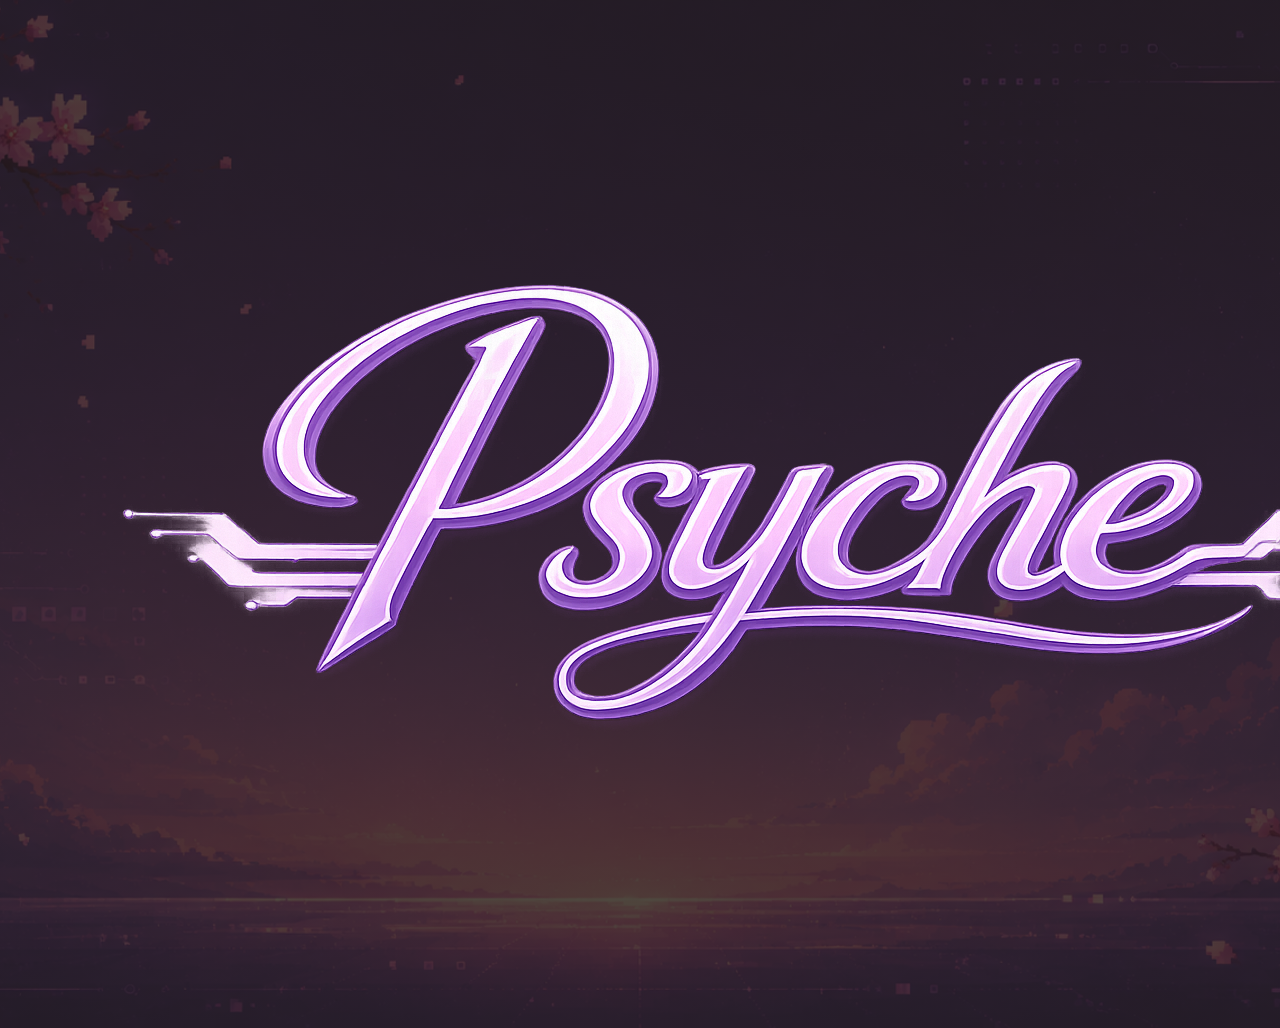
==== index.html @ a0b157a4 "first commit" ====
<!--Kann die Seite auf eng und de machen zum wehchseln-->
<!DOCTYPE html>
<html lang="en">

<head>
  <meta charset="UTF-8">
  <meta name="viewport" content="width=device-width, initale-scale=1.0">

  <link rel="stylesheet" href="style.css">
  <script src="script.js" defer></script>
</head>

<body>
  <div class="menu">
    <button id="thought-button"
            class="menu-button active">
     Gedanke
    </button>
    <button id="analyze-button"
            class="menu-button">
     Analyse
    </button>
  </div>

  <div>
    <a href="index.html">
      <img 
      id="home-button"
      src="assets/images/ai-generated/home.png"
      alt="Home">
    </a>
  </div>

</body>

</html>
---- style.css ----
/* BODY */
body {
  margin: 0;
  min-height: 100vh;


  display: flex;

  justify-content: center;
  align-items: flex-start;
  background-color: #221A0F;

  background: 
    linear-gradient(
      rgba(34, 26, 15, 0.8),
      rgba(34, 26, 15, 0.8)
      ),
      url("assets/images/ai-generated/HomeBackground.png");

  background-size: cover;
  background-position: center;
  background-repeat: no-repeat;  
}

/* MENU */
.menu {
  margin-top: 20px;
  display: flex;
  flex-direction: column;
  gap: 25px;
}

.menu-button {

  width: 200px;
  height: 50px;

  font-size: 25px;
  color: white;
  
  border: none;
  border-radius: 20px;

  background: linear-gradient(
    135deg,
    #7c3aed,
    #9333ea,
    #c084fc
  );
  
  cursor: pointer;

  transition: all 0.25s ease;
}

.menu-button:hover {
  transform: translateY(-2px);

  box-shadow:
  0px 0px 15px rgba(147, 51, 234, 0.5),
  0px 0px 35px rgba(147, 51, 234, 0.3);

  filter: brightness(1.1);
}

.menu-button:active {
  transform: scale(0.85);

  box-shadow:
  0 0 25px rgba(192, 132, 252, 0.7);
}
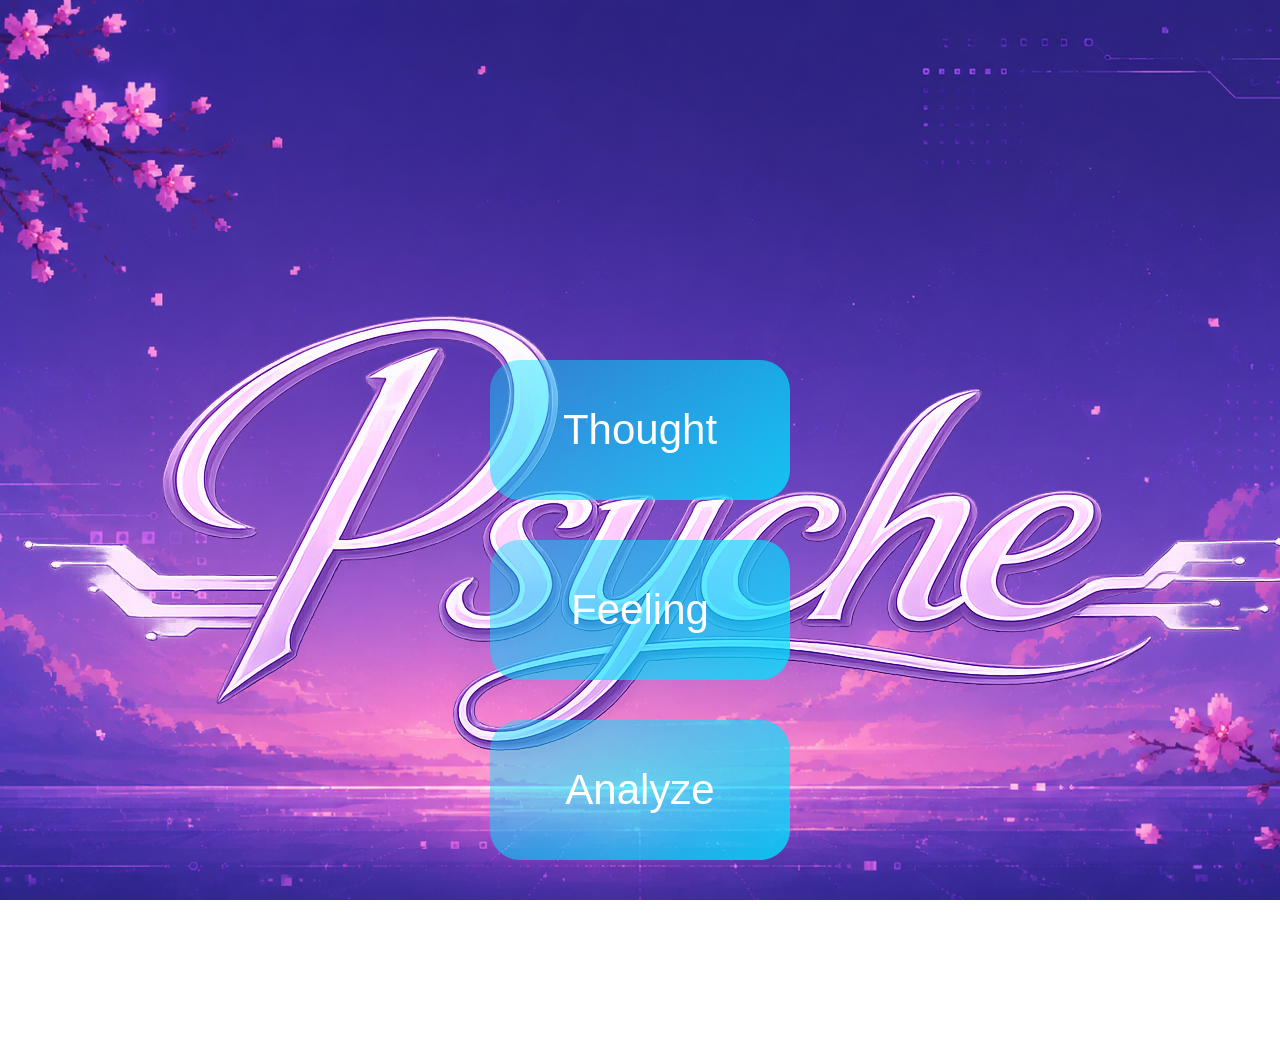
==== commit 48726958: "fixed positions, made code more organized, and... experimented with css" ====
--- a/index.html
+++ b/index.html
@@ -1,36 +1,44 @@
-<!--Kann die Seite auf eng und de machen zum wehchseln-->
+<!-- Future: Add German / English language switch -->
 <!DOCTYPE html>
 <html lang="en">
 
 <head>
   <meta charset="UTF-8">
-  <meta name="viewport" content="width=device-width, initale-scale=1.0">
+  <meta name="viewport" content="width=device-width, initial-scale=1.0">
 
   <link rel="stylesheet" href="style.css">
   <script src="script.js" defer></script>
 </head>
 
 <body>
-  <div class="menu">
-    <button id="thought-button"
-            class="menu-button active">
-     Gedanke
+  <div class="main-content">
+
+    <button id="home-button">
+      <img
+        src="assets/images/ai-generated/home.png"
+        alt="home">
     </button>
-    <button id="analyze-button"
-            class="menu-button">
-     Analyse
-    </button>
+
+    <div class="menu">
+      <button
+        id="thought-button"
+        class="menu-button active">
+        Thought
+      </button>
+
+      <button
+        id="feeling-button"
+        class="menu-button">
+        Feeling
+      </button>
+
+      <button
+        id="analyze-button"
+        class="menu-button">
+        Analyze
+      </button>
+    </div>
+
   </div>
-
-  <div>
-    <a href="index.html">
-      <img 
-      id="home-button"
-      src="assets/images/ai-generated/home.png"
-      alt="Home">
-    </a>
-  </div>
-
 </body>
-
 </html>
--- a/style.css
+++ b/style.css
@@ -3,49 +3,49 @@
   margin: 0;
   min-height: 100vh;
 
-
   display: flex;
-
   justify-content: center;
   align-items: flex-start;
-  background-color: #221A0F;
 
-  background: 
-    linear-gradient(
-      rgba(34, 26, 15, 0.8),
-      rgba(34, 26, 15, 0.8)
-      ),
-      url("assets/images/ai-generated/HomeBackground.png");
+  background:url("assets/images/ai-generated/HomeBackground.png");
 
   background-size: cover;
   background-position: center;
   background-repeat: no-repeat;  
 }
 
-/* MENU */
-.menu {
-  margin-top: 20px;
+/* main content on home screen */
+.main-content {
   display: flex;
   flex-direction: column;
-  gap: 25px;
+  align-items: center;
 }
 
+/* menu content */
+.menu {
+  margin-top: 180px;
+
+  display: flex;
+  flex-direction: column;
+  gap: 40px;
+}
+
+/* menu buttons */
 .menu-button {
+  width: 300px;
+  height: 140px;
 
-  width: 200px;
-  height: 50px;
-
-  font-size: 25px;
+  font-size: 42px;
   color: white;
   
   border: none;
-  border-radius: 20px;
+  border-radius: 30px;
 
   background: linear-gradient(
     135deg,
-    #7c3aed,
-    #9333ea,
-    #c084fc
+      rgba(0, 225, 255, 0.4),
+      rgba(0, 225, 255, 0.6),
+      rgba(0, 225, 255, 0.8)
   );
   
   cursor: pointer;
@@ -57,8 +57,8 @@
   transform: translateY(-2px);
 
   box-shadow:
-  0px 0px 15px rgba(147, 51, 234, 0.5),
-  0px 0px 35px rgba(147, 51, 234, 0.3);
+  0 0 20px rgba(0, 225, 255, 0.8),
+  0 0 35px rgba(0, 225, 255, 0.8);
 
   filter: brightness(1.1);
 }
@@ -67,6 +67,25 @@
   transform: scale(0.85);
 
   box-shadow:
-  0 0 25px rgba(192, 132, 252, 0.7);
+  0 0 25px rgba(0, 225, 255, 0.8);
 }
 
+/* home button*/
+#home-button {
+  /*sets width to, auto omitted */
+  height: 150px;
+  margin-top: 30px;
+
+  background: transparent;
+  border: none;
+
+  cursor: pointer;
+
+  /* transition belongs on the base element, not :hover */
+  transition: all 0.4s ease-in-out;
+}
+
+#home-button:hover {
+  filter: brightness(1.1);
+  transform: scale(1.005);
+}
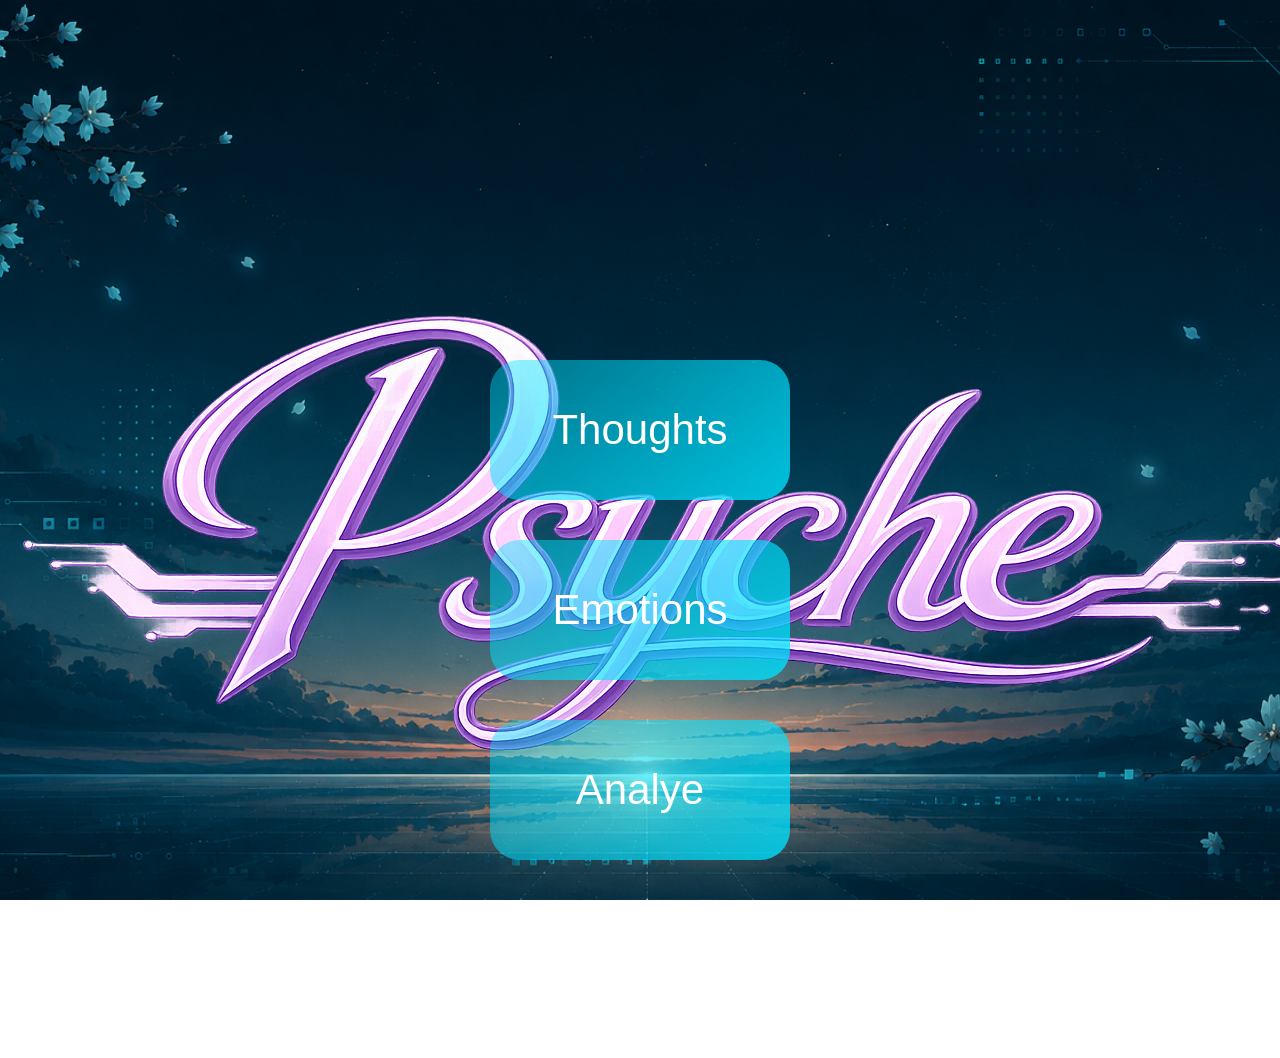
==== commit 04a11d11: "Add sparkle effect for readyButton - Center row elements in thought.html - Add emotions.html" ====
--- a/index.html
+++ b/index.html
@@ -10,35 +10,31 @@
   <script src="script.js" defer></script>
 </head>
 
-<body>
-  <div class="main-content">
+<body class="screen-1-home">
+  <button id="home-button">
+    <img
+      src="assets/images/ai-generated/home.png"
+      alt="home">
+  </button>
 
-    <button id="home-button">
-      <img
-        src="assets/images/ai-generated/home.png"
-        alt="home">
+  <div class="selection-menu">
+    <button
+      id="thoughts-button"
+      class="menu-button active">
+      Thoughts
     </button>
 
-    <div class="menu">
-      <button
-        id="thought-button"
-        class="menu-button active">
-        Thought
-      </button>
+    <button
+      id="feeling-button"
+      class="menu-button">
+      Emotions
+    </button>
 
-      <button
-        id="feeling-button"
-        class="menu-button">
-        Feeling
-      </button>
-
-      <button
-        id="analyze-button"
-        class="menu-button">
-        Analyze
-      </button>
-    </div>
-
+    <button
+      id="analyze-button"
+      class="menu-button">
+      Analye
+    </button>
   </div>
 </body>
 </html>
--- a/style.css
+++ b/style.css
@@ -1,28 +1,37 @@
 /* BODY */
 body {
   margin: 0;
+  /* every screen gets full height, set once */
   min-height: 100vh;
-
-  display: flex;
-  justify-content: center;
-  align-items: flex-start;
-
-  background:url("assets/images/ai-generated/HomeBackground.png");
+  /* at start can only see background defined in body */
+  opacity: 0;
+  animation: fadeIn 2s ease forwards;
 
   background-size: cover;
   background-position: center;
-  background-repeat: no-repeat;  
+  background-repeat: no-repeat;
+
+  display: flex;
+  /* Y | start = top, end = bottom */
+  justify-content:flex-start;
+  /* X  | start = left, end = right */
+  align-items:center;
+  flex-direction: column;
+}
+
+/* keyframes -> control animations sequence from opacity 0 -> 1; Now can see all defined #id .class  */
+@keyframes fadeIn {
+  from { opacity: 0; }
+  to   { opacity: 1; }
 }
 
 /* main content on home screen */
-.main-content {
-  display: flex;
-  flex-direction: column;
-  align-items: center;
+.screen-1-home {
+  background-image: url("assets/images/ai-generated/home-background.png");
 }
 
 /* menu content */
-.menu {
+.selection-menu {
   margin-top: 180px;
 
   display: flex;
@@ -37,17 +46,15 @@
 
   font-size: 42px;
   color: white;
-  
+
   border: none;
   border-radius: 30px;
 
-  background: linear-gradient(
-    135deg,
+  background: linear-gradient(135deg,
       rgba(0, 225, 255, 0.4),
       rgba(0, 225, 255, 0.6),
-      rgba(0, 225, 255, 0.8)
-  );
-  
+      rgba(0, 225, 255, 0.8));
+
   cursor: pointer;
 
   transition: all 0.25s ease;
@@ -57,8 +64,8 @@
   transform: translateY(-2px);
 
   box-shadow:
-  0 0 20px rgba(0, 225, 255, 0.8),
-  0 0 35px rgba(0, 225, 255, 0.8);
+    0 0 20px rgba(0, 225, 255, 0.8),
+    0 0 35px rgba(0, 225, 255, 0.8);
 
   filter: brightness(1.1);
 }
@@ -67,7 +74,7 @@
   transform: scale(0.85);
 
   box-shadow:
-  0 0 25px rgba(0, 225, 255, 0.8);
+    0 0 25px rgba(0, 225, 255, 0.8);
 }
 
 /* home button*/
@@ -86,6 +93,204 @@
 }
 
 #home-button:hover {
-  filter: brightness(1.1);
-  transform: scale(1.005);
-}
+  filter: brightness(1.25);
+  transform: scale(1.025);
+}
+
+.screen-2-thoughts {
+  background-image: url("assets/images/ai-generated/thoughts-background.png");
+}
+
+/* button → controls background, border, cursor, transition | the frame */
+#home-thoughts-button {
+  margin-top: 30px;
+  
+  /* transparent 50% -> wrong syntax -> browser ignoring it -> set to default = white */
+  background-color: transparent;
+  border: none;
+  filter:saturate(0.9);
+
+  cursor: pointer;
+  transition: all 0.4s ease-in-out;
+}
+
+/* img → only controls the image size | <img> picture inside the fram */
+#home-thoughts-button img {
+  height: 200px;
+}
+
+#home-thoughts-button:hover {
+  filter: brightness(1.15);
+  transform: scale(1.025);
+}
+
+#row { 
+  margin-top: 2.5%;
+  display: flex;
+  justify-content: center;
+  justify-items: center;
+  align-items: flex-end;
+  gap: 2.5%;
+}
+
+#thought-counter {
+  margin: 0;
+  text-align: center;
+  font-size: 100px;
+  width:200px;
+  color: white;
+
+  border-radius: 20px;
+  padding:  10px;
+
+  background:
+    linear-gradient(rgba(245, 4, 253, 0.05), rgba(255, 65, 246, 0.025)) padding-box,
+    linear-gradient(45deg, rgba(255, 127, 80, 0), hwb(290 11% 0% / 0.3), rgba(236, 93, 255, 0.1)) border-box;
+
+  position: relative;
+  overflow: hidden;
+
+  text-shadow: 1px 1px 0.5px rgb(255, 255, 255);
+}
+
+#thought-counter.wobble {
+  animation: wobble 0.6s ease-in-out;
+}
+
+
+@keyframes wobble {
+  0%   { transform: rotate(0deg)   scale(1);    }
+  25%  { transform: rotate(-8deg)  scale(1.15); }
+  50%  { transform: rotate(8deg)   scale(1.15); }
+  75%  { transform: rotate(-4deg)  scale(1.08); }
+  100% { transform: rotate(0deg)   scale(1);    }
+}
+
+#thought-input-box {
+  background: transparent;
+  font-size: 50px;
+  color: white;
+
+  width: 800px;
+  height: 100px;
+
+  border-radius: 50px;
+  border: 20px solid color-mix(in srgb, color-mix(in hsl, hsl(261, 100%, 65%) 20%, rgb(230, 104, 255) 80%) 20%, transparent);
+  background:
+    linear-gradient(rgba(245, 4, 253, 0.1), rgba(255, 65, 246, 0.05)) padding-box,
+    linear-gradient(45deg, rgba(255, 127, 80, 0), hwb(290 11% 0% / 0.5), rgba(236, 93, 255, 0.2)) border-box;
+  
+  box-shadow: 10px 10px 2.5px rgba(204, 0, 255, 0.1);
+
+  filter: brightness(1.7); 
+  text-shadow: #cc49ff 1px 0 10px;
+}
+
+#thought-input-box:focus {
+  outline: none;
+
+  filter: hue-rotate(10deg);
+
+  background:
+    linear-gradient(rgba(245, 4, 253, 0.05), rgba(255, 65, 246, 0.025)) padding-box,
+    linear-gradient(45deg, rgba(255, 127, 80, 0), hwb(290 11% 0% / 0.3), rgba(236, 93, 255, 0.1)) border-box;
+}
+
+#sparcle-effect {
+  position: relative;
+}
+
+/* Creating little balls*/ 
+.particle {
+  position: absolute;
+  width: 5px;
+  height: 5px;
+  border-radius: 50%;
+  pointer-events: none;
+  animation: sparkle 1s ease-out forwards;
+}
+
+@keyframes sparkle {
+  0%    { transform: translateY(0px); opacity: 1;}
+  100%  { transform: translateY(-120px); opacity: 0;}
+}
+
+#ready-button {
+  width: 200px;
+  font-size: 60px;
+  color: white;
+
+  border: none;
+  border-radius: 30px;
+
+  background:
+    linear-gradient(rgba(245, 4, 253, 0.05), rgba(255, 65, 246, 0.025)) padding-box,
+    linear-gradient(45deg, rgba(255, 127, 80, 0), hwb(290 11% 0% / 0.3), rgba(236, 93, 255, 0.1)) border-box;
+
+  text-shadow: #cc49ff 1px 0 10px;
+  padding:  35px 10px;
+}
+
+#ready-button:hover {
+
+  box-shadow:
+    0 0 20px rgba(174, 0, 255, 0.8),
+    0 0 35px rgba(255, 71, 230, 0.8);
+
+  filter: brightness(1.8);  
+
+  transform: translateY(-1px);
+  cursor: pointer;
+}
+
+#ready-button:active {
+  transform: scale(0.95);
+}
+
+#thoughts-container {
+  display: flex;
+  align-content: flex-end;
+  margin-top: 7.5%
+}
+
+@keyframes floatCloud {
+  0%   { transform: translateY(0px); }
+  50%  { transform: translateY(15px); }
+  100% { transform: translateY(0px); }
+}
+
+.thought-cloud {  
+  position: relative;
+  display: inline-block;
+  margin-left: 20px;
+  max-width: 450px;
+  animation: floatCloud 4s ease-in-out infinite;
+}
+
+.thought-cloud img {
+  width: 100%;
+  height: auto;
+  display: block;
+  filter: drop-shadow(0 0 10px rgb(255, 255, 255)) hue-rotate(20deg);
+  opacity: 80%;
+}
+
+.thought-text-cloud {   
+  display: block;
+  text-align: left;
+  word-break: break-word;
+  width: 335px;
+  
+  /* position set -> top, bottom, left, right does work now!*/
+  /* absolute -> Elemnt taken out of normal flow */
+  position: absolute;
+  /* corner is in the middle of parent */
+  top: 50%;
+  left: 50%;
+  /* centreing elemtns in parent */
+  transform: translate(-50%, -50%);
+
+  color: black;
+  font-size: 32px;
+}
+
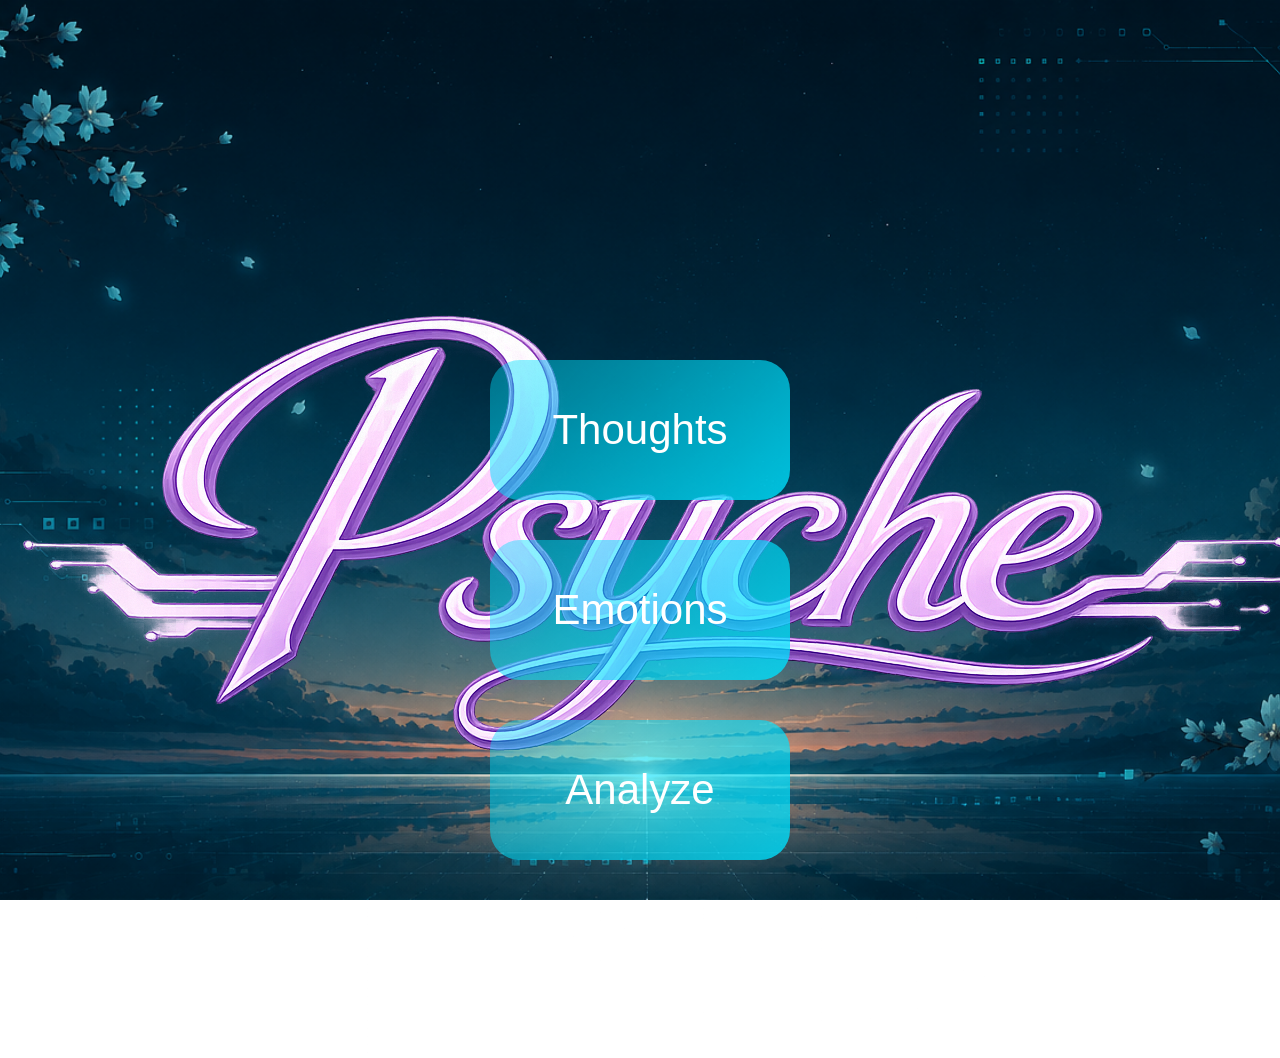
==== commit 4f60743a: "Update Roadmap: README.md" ====
--- a/index.html
+++ b/index.html
@@ -33,7 +33,7 @@
     <button
       id="analyze-button"
       class="menu-button">
-      Analye
+      Analyze
     </button>
   </div>
 </body>
--- a/style.css
+++ b/style.css
@@ -1,4 +1,9 @@
 /* BODY */
+/* same as html height: 100%; and body: 100%*/ 
+html, body {
+  height: 100%;
+}
+
 body {
   margin: 0;
   /* every screen gets full height, set once */
@@ -13,9 +18,9 @@
 
   display: flex;
   /* Y | start = top, end = bottom */
-  justify-content:flex-start;
+  justify-content: flex-start;
   /* X  | start = left, end = right */
-  align-items:center;
+  align-items: center;
   flex-direction: column;
 }
 
@@ -30,6 +35,15 @@
   background-image: url("assets/images/ai-generated/home-background.png");
 }
 
+.screen-2-thoughts {
+  background-image: url("assets/images/ai-generated/thoughts-background.png");
+}
+
+.screen-3-emotions {
+  /* Viewport is PARENT of the CHILD div with the class="screen-3-emotions"*/
+  /* setting height so for childs of screen-3-emotions -> no default anymore*/
+  background-image: url("assets/images/ai-generated/emotions-background.png");
+}
 /* menu content */
 .selection-menu {
   margin-top: 180px;
@@ -97,12 +111,8 @@
   transform: scale(1.025);
 }
 
-.screen-2-thoughts {
-  background-image: url("assets/images/ai-generated/thoughts-background.png");
-}
-
 /* button → controls background, border, cursor, transition | the frame */
-#home-thoughts-button {
+.home-purple-button {
   margin-top: 30px;
   
   /* transparent 50% -> wrong syntax -> browser ignoring it -> set to default = white */
@@ -115,13 +125,18 @@
 }
 
 /* img → only controls the image size | <img> picture inside the fram */
-#home-thoughts-button img {
+.home-purple-button img {
   height: 200px;
 }
 
-#home-thoughts-button:hover {
+.home-purple-button:hover {
   filter: brightness(1.15);
   transform: scale(1.025);
+}
+
+/* This means: modify .home-purple-button -> but only when it's inside .screen-3-emotions */
+.screen-3-emotions .home-purple-button {
+  filter: hue-rotate(270deg);
 }
 
 #row { 
@@ -212,13 +227,14 @@
 
 @keyframes sparkle {
   0%    { transform: translateY(0px); opacity: 1;}
-  100%  { transform: translateY(-120px); opacity: 0;}
+  100%  { transform: translateY(-150px); opacity: 0;}
 }
 
 #ready-button {
   width: 200px;
   font-size: 60px;
-  color: white;
+  color: rgba(222, 139, 255, 0.5);
+  filter: saturate(1);
 
   border: none;
   border-radius: 30px;
@@ -232,7 +248,8 @@
 }
 
 #ready-button:hover {
-
+  color: rgba(222, 139, 255, 0.425);
+  filter: saturate(1);
   box-shadow:
     0 0 20px rgba(174, 0, 255, 0.8),
     0 0 35px rgba(255, 71, 230, 0.8);
@@ -294,3 +311,18 @@
   font-size: 32px;
 }
 
+#cloud-store {
+  /* grwoing to fill whatever empty space is available on that side*/
+  margin-left: auto;
+  
+  border: solid 10px rgba(255, 0, 255, 0.445);
+  width: 25%;
+  /*height is set by default, when parent has no height set = height of element inside*/
+  height: 80%;
+  
+  background: linear-gradient(135deg,
+      rgba(0, 225, 255, 0.4),
+      rgba(0, 225, 255, 0.6),
+      rgba(0, 225, 255, 0.8));
+  filter: blur(25px);
+}
